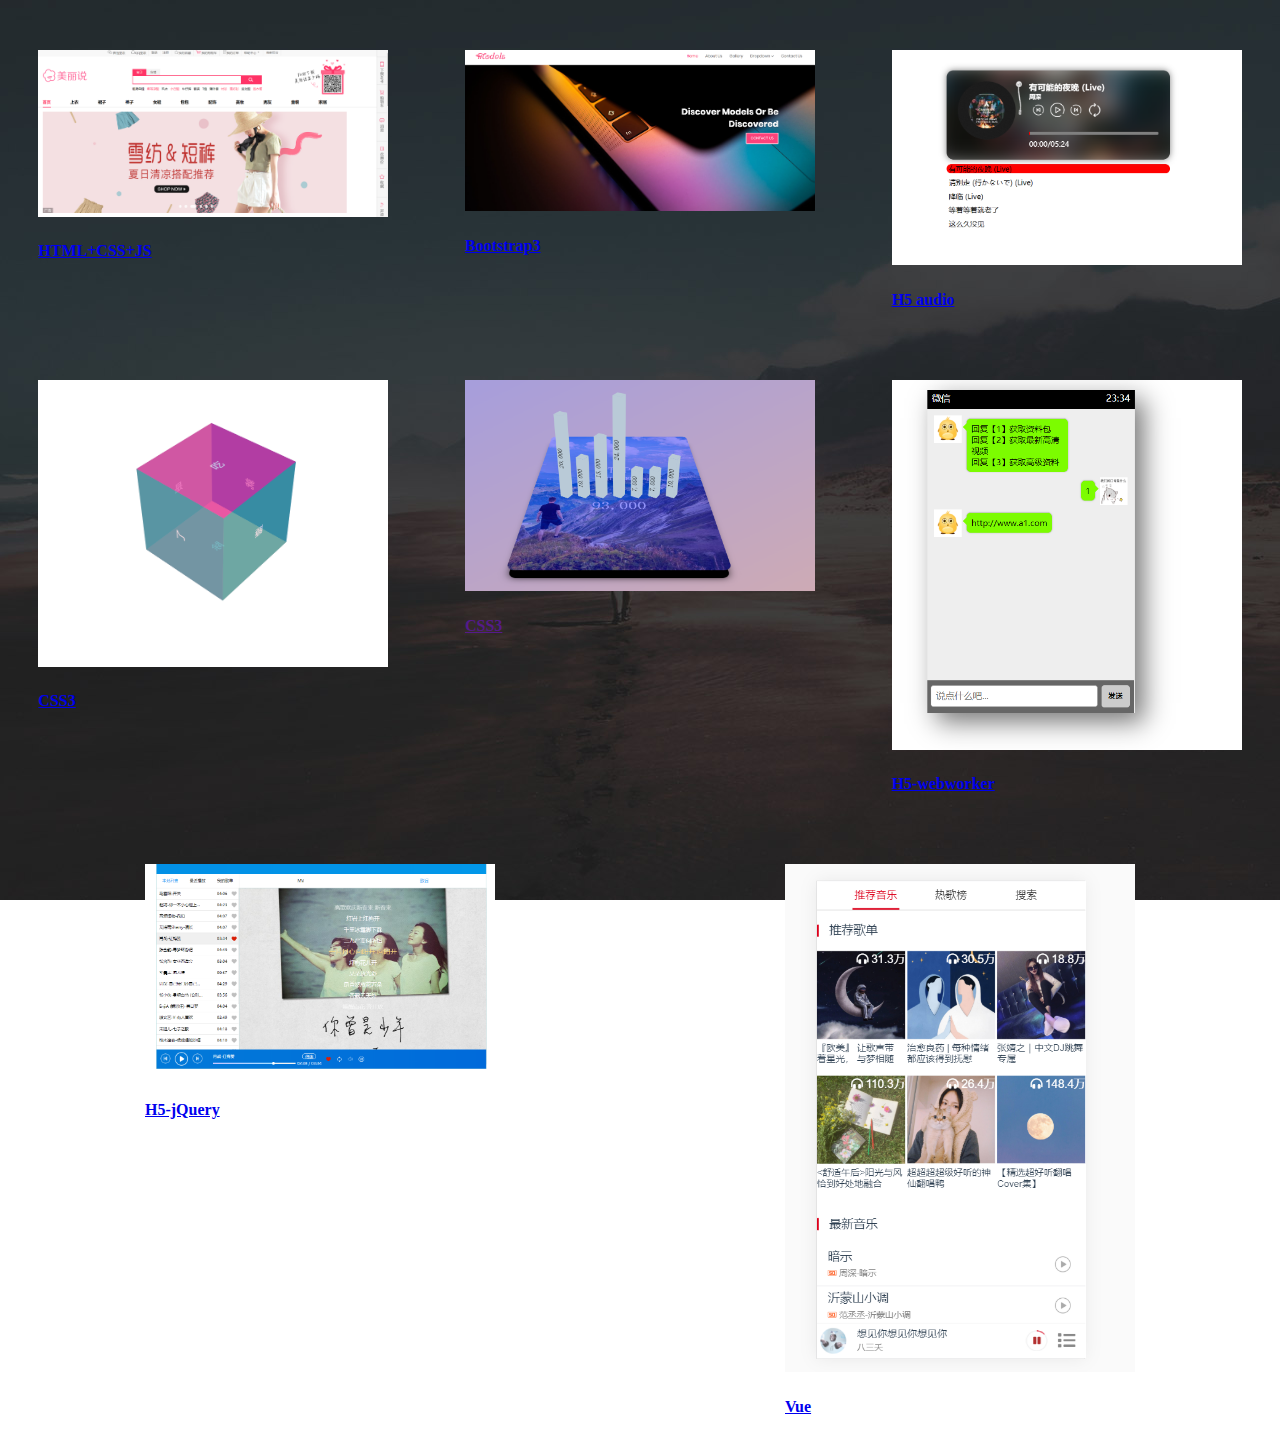
==== index.html @ 29542437 ".." ====
<!DOCTYPE html>
<html lang="zh">

<head>
  <meta charset="utf-8" />
  <meta name="viewport" content="width=device-width, initial-scale=1, shrink-to-fit=no" />
  <meta name="description" content="" />
  <meta name="author" content="" />
  <link href="https://fonts.googleapis.com/css?family=Lato:100,300,400,700,900" rel="stylesheet" />

  <title>I'm lgq13452</title>
  <style>
    body{
      margin: 0;
    }
    #page-wraper {
      width: 100%;
      height: 100%;
      background: url(./assets/images/page-bg.jpg) no-repeat center center fixed;
      background-size: cover;
    }

    .isotope-wrapper {
      width: 100%;
      height: 100%;
    }

    .isotope-box {
      display: flex;
      justify-content: space-around;
      flex-wrap: wrap;
    }

    img {
      margin-top: 50px;
      width: 350px;
    }
  </style>
</head>

<body>
  <div id="page-wraper">
    <div class="isotope-wrapper">
      <div class="isotope-box">
        <div class="isotope-item" data-type="nature">
          <a href="https://lgq13452.github.io/美丽说/index.html">
            <img src="assets/images/美丽说.png" alt="sq-sample26" />
            <h4>HTML+CSS+JS</h4>
          </a>
        </div>

        <div class="isotope-item" data-type="people">
          <a href="https://lgq13452.github.io/模特/index.html">
            <img src="assets/images/模特.png" alt="sq-sample26" />
            <h4>Bootstrap3</h4>
          </a>
        </div>

        <div class="isotope-item" data-type="animals">
          <a href="https://lgq13452.github.io/迷你播放器/index.html">
            <img src="assets/images/迷你播放器.png" alt="sq-sample26" />
            <h4>H5 audio</h4>
          </a>
        </div>

        <div class="isotope-item" data-type="people">
          <a href="https://lgq13452.github.io/css3/正方体.html">
            <img src="assets/images/c3zft.png" alt="sq-sample26" />
            <h4>CSS3</h4>
            </figure>
          </a>
        </div>

        <div class="isotope-item" data-type="nature">
          <a href href="https://lgq13452.github.io/css3/card/card.html">
            <img src="assets/images/c3card.png" alt="sq-sample26" />
            <h4>CSS3</h4>
          </a>
        </div>

        <div class="isotope-item" data-type="animals">
          <a href="https://lgq13452.github.io/聊天机器人/聊天.html">
            <img src="assets/images/chat.png" alt="sq-sample26" />
            <h4>H5-webworker</h4>
          </a>
        </div>

        <div class="isotope-item" data-type="animals">
          <a href="https://lgq13452.github.io/播放器/dog.html">
            <img src="assets/images/pc_audio.png" alt="sq-sample26" />
            <h4>H5-jQuery</h4>
          </a>
        </div>

        <div class="isotope-item" data-type="animals">
          <a href="https://lgq13452.github.io/Vue播放器/index.html">
            <img src="assets/images/vue播放器.png" alt="sq-sample26" />
            <h4>Vue</h4>
          </a>
        </div>

      </div>
    </div>
  </div>
</body>

</html>
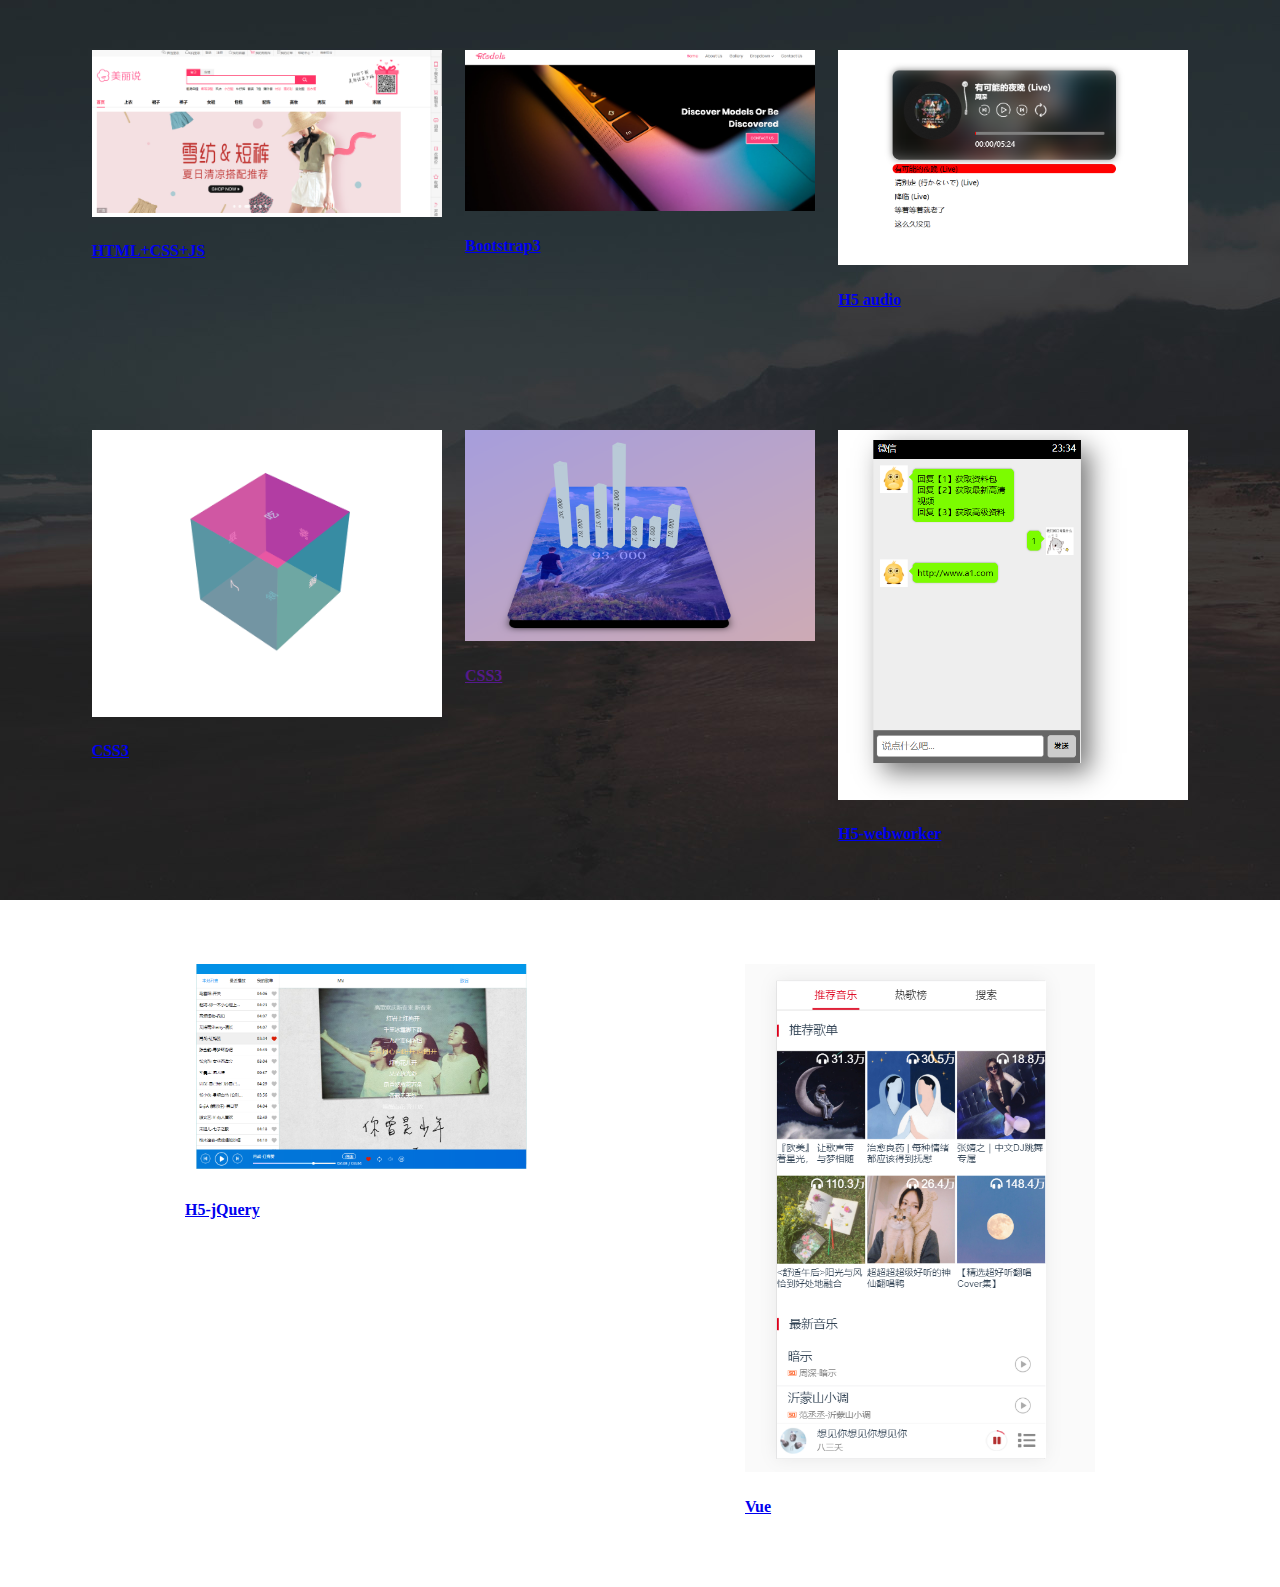
==== commit a70a8deb: "00" ====
--- a/index.html
+++ b/index.html
@@ -6,13 +6,12 @@
   <meta name="viewport" content="width=device-width, initial-scale=1, shrink-to-fit=no" />
   <meta name="description" content="" />
   <meta name="author" content="" />
-  <link href="https://fonts.googleapis.com/css?family=Lato:100,300,400,700,900" rel="stylesheet" />
-
   <title>I'm lgq13452</title>
   <style>
-    body{
+    body {
       margin: 0;
     }
+
     #page-wraper {
       width: 100%;
       height: 100%;
@@ -21,8 +20,10 @@
     }
 
     .isotope-wrapper {
-      width: 100%;
-      height: 100%;
+      /* display: flex;
+      justify-content: center;
+      height: 100%; */
+      padding: 0 80px;
     }
 
     .isotope-box {
@@ -31,8 +32,11 @@
       flex-wrap: wrap;
     }
 
+    .isotope-item {
+      padding: 50px 0;
+    }
+
     img {
-      margin-top: 50px;
       width: 350px;
     }
   </style>
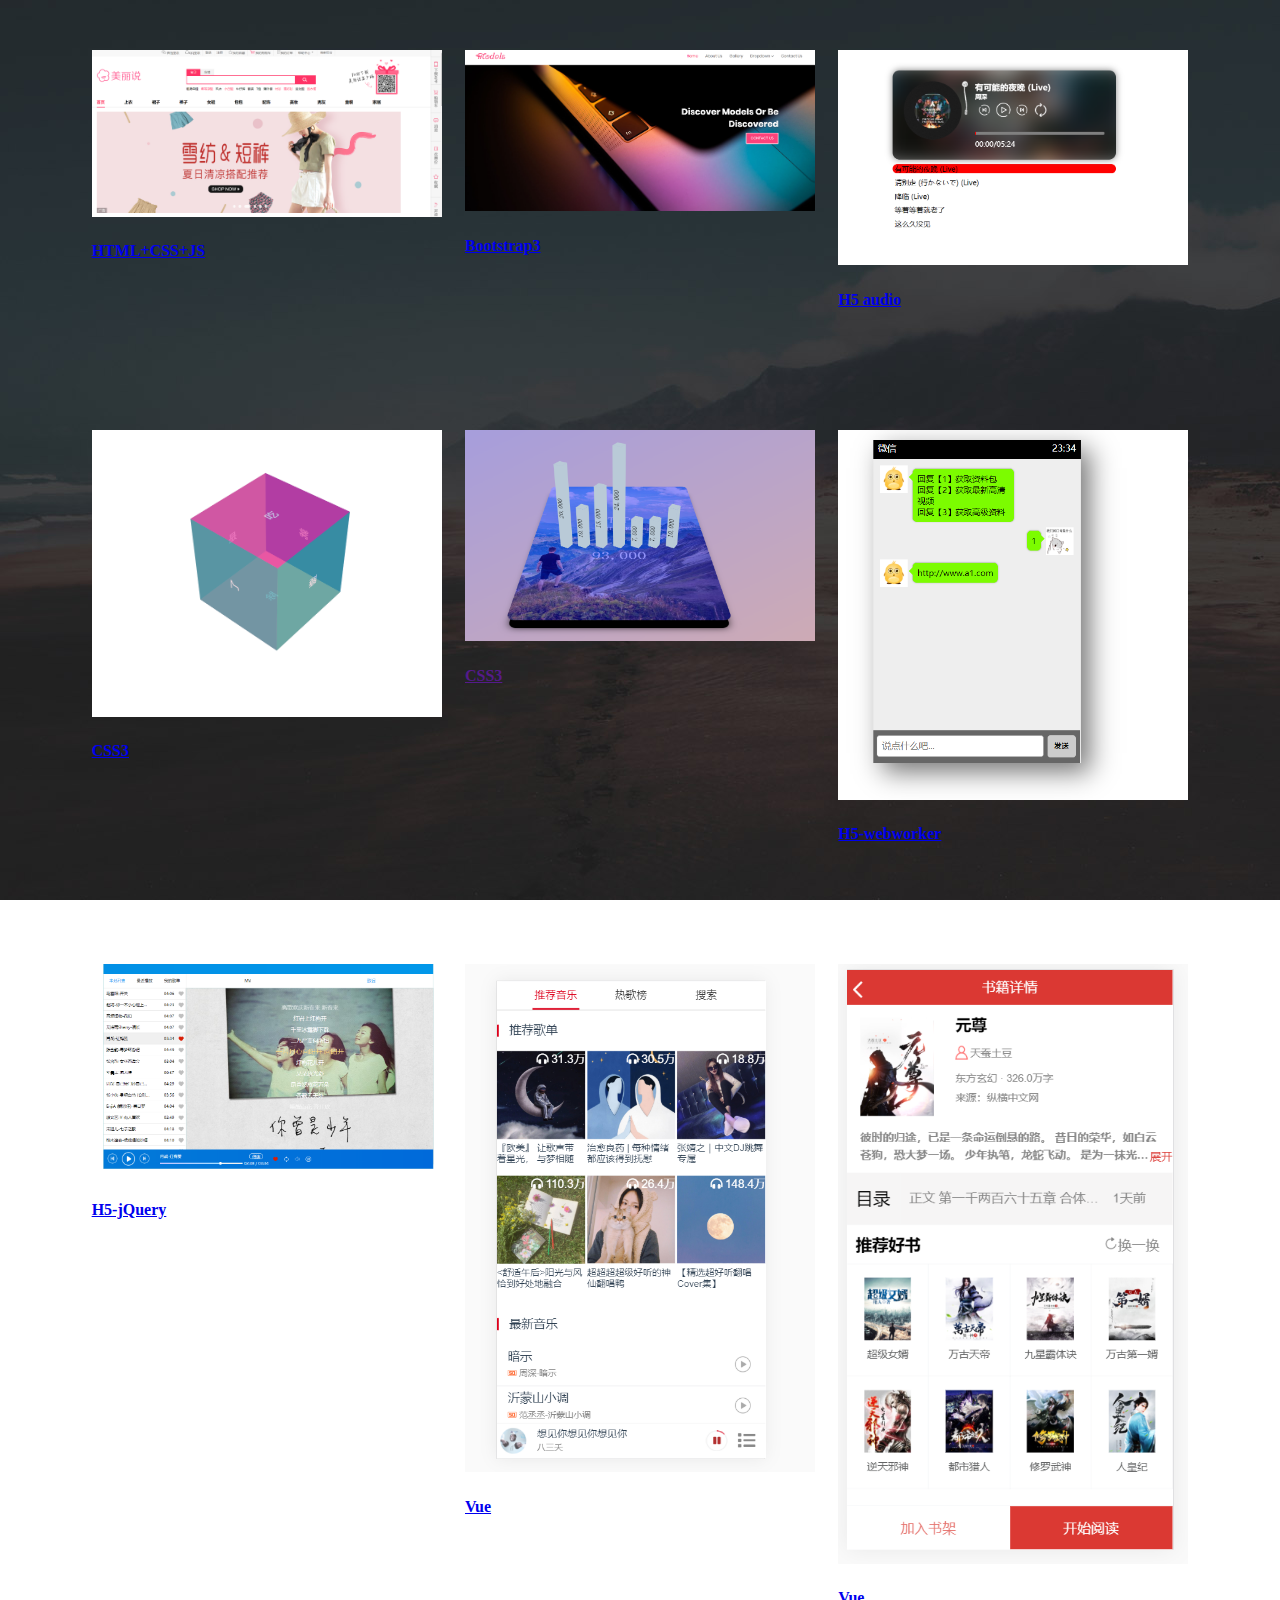
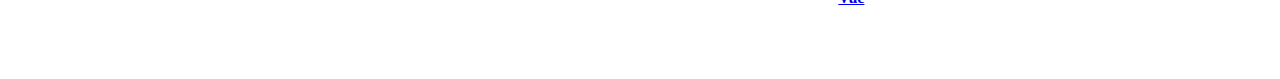
==== commit 5d353599: "小说项目" ====
--- a/index.html
+++ b/index.html
@@ -20,9 +20,6 @@
     }
 
     .isotope-wrapper {
-      /* display: flex;
-      justify-content: center;
-      height: 100%; */
       padding: 0 80px;
     }
 
@@ -97,8 +94,15 @@
         </div>
 
         <div class="isotope-item" data-type="animals">
-          <a href="https://lgq13452.github.io/Vue播放器/index.html">
-            <img src="assets/images/vue播放器.png" alt="sq-sample26" />
+          <a href="https://lgq13452.github.io/Vuemusic/index.html">
+            <img src="assets/images/vuemusic.png" alt="sq-sample26" />
+            <h4>Vue</h4>
+          </a>
+        </div>
+
+        <div class="isotope-item" data-type="animals">
+          <a href="https://lgq13452.github.io/vueNovel/index.html">
+            <img src="assets/images/novel.png" alt="sq-sample26" />
             <h4>Vue</h4>
           </a>
         </div>
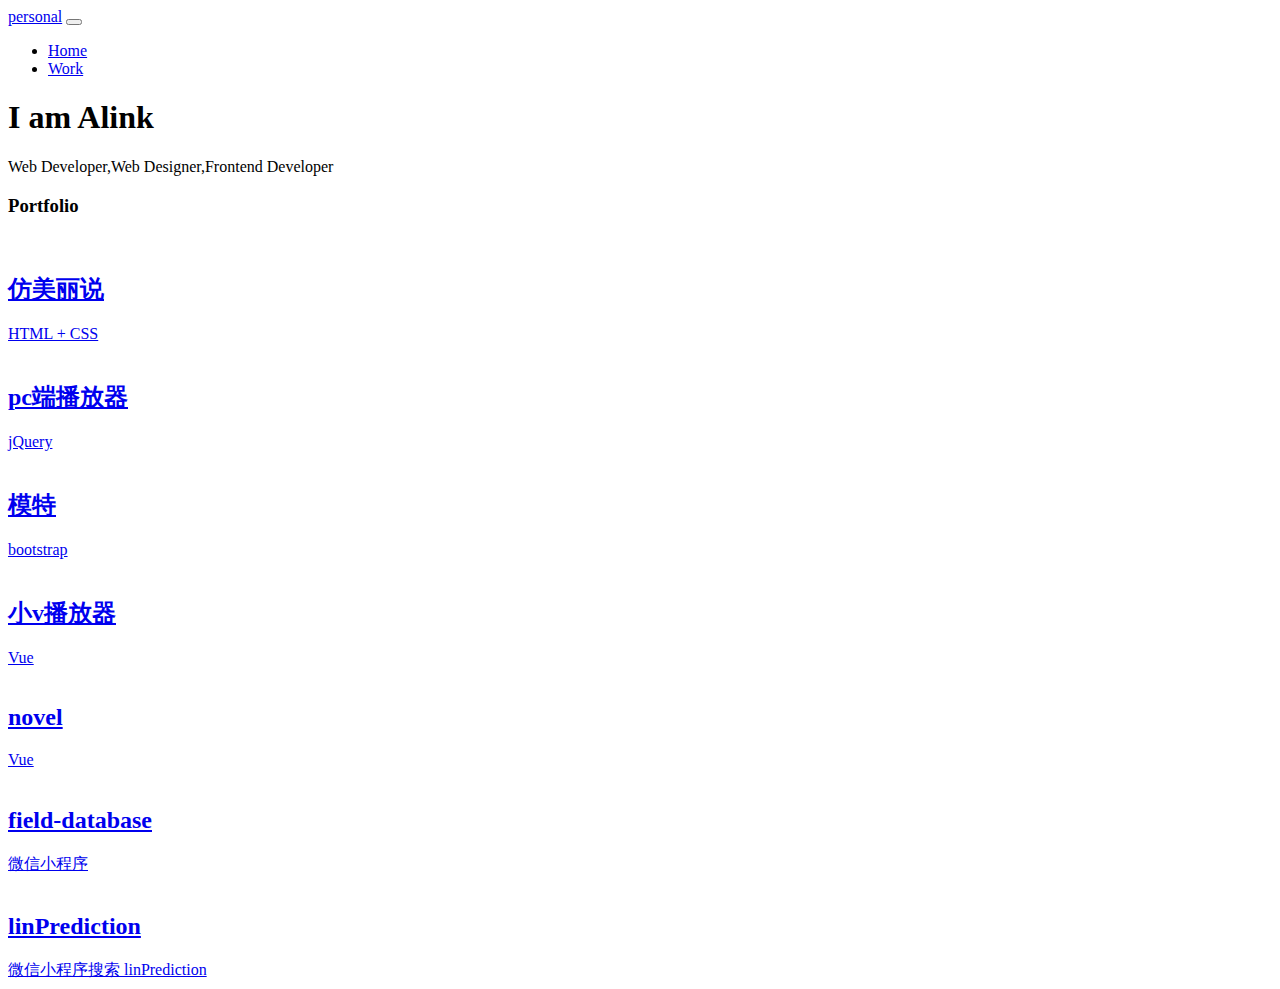
==== commit e02366b1: "修改展示页" ====
--- a/index.html
+++ b/index.html
@@ -1,115 +1,364 @@
 <!DOCTYPE html>
-<html lang="zh">
+<html lang="en">
 
 <head>
-  <meta charset="utf-8" />
-  <meta name="viewport" content="width=device-width, initial-scale=1, shrink-to-fit=no" />
-  <meta name="description" content="" />
-  <meta name="author" content="" />
-  <title>I'm lgq13452</title>
-  <style>
-    body {
-      margin: 0;
-    }
-
-    #page-wraper {
-      width: 100%;
-      height: 100%;
-      background: url(./assets/images/page-bg.jpg) no-repeat center center fixed;
-      background-size: cover;
-    }
-
-    .isotope-wrapper {
-      padding: 0 80px;
-    }
-
-    .isotope-box {
-      display: flex;
-      justify-content: space-around;
-      flex-wrap: wrap;
-    }
-
-    .isotope-item {
-      padding: 50px 0;
-    }
-
-    img {
-      width: 350px;
-    }
-  </style>
+  <meta charset="utf-8">
+  <title>欢迎来到lgq13452.io</title>
+  <meta content="width=device-width, initial-scale=1.0" name="viewport">
+  <meta content="" name="keywords">
+  <meta content="" name="description">
+
+  <!-- Favicons -->
+  <link href="assets/img/favicon.png" rel="icon">
+  <!-- <link href="img/apple-touch-icon.png" rel="apple-touch-icon"> -->
+
+  <!-- Bootstrap CSS File -->
+  <link href="assets/lib/bootstrap/css/bootstrap.min.css" rel="stylesheet">
+
+  <!-- Libraries CSS Files -->
+  <link href="assets/lib/font-awesome/css/font-awesome.min.css" rel="stylesheet">
+  <link href="assets/lib/animate/animate.min.css" rel="stylesheet">
+  <link href="assets/lib/ionicons/css/ionicons.min.css" rel="stylesheet">
+  <link href="assets/lib/owlcarousel/assets/owl.carousel.min.css" rel="stylesheet">
+
+  <!-- Main Stylesheet File -->
+  <link href="assets/css/style.css" rel="stylesheet">
+
 </head>
 
-<body>
-  <div id="page-wraper">
-    <div class="isotope-wrapper">
-      <div class="isotope-box">
-        <div class="isotope-item" data-type="nature">
-          <a href="https://lgq13452.github.io/美丽说/index.html">
-            <img src="assets/images/美丽说.png" alt="sq-sample26" />
-            <h4>HTML+CSS+JS</h4>
-          </a>
-        </div>
-
-        <div class="isotope-item" data-type="people">
-          <a href="https://lgq13452.github.io/模特/index.html">
-            <img src="assets/images/模特.png" alt="sq-sample26" />
-            <h4>Bootstrap3</h4>
-          </a>
-        </div>
-
-        <div class="isotope-item" data-type="animals">
-          <a href="https://lgq13452.github.io/迷你播放器/index.html">
-            <img src="assets/images/迷你播放器.png" alt="sq-sample26" />
-            <h4>H5 audio</h4>
-          </a>
-        </div>
-
-        <div class="isotope-item" data-type="people">
-          <a href="https://lgq13452.github.io/css3/正方体.html">
-            <img src="assets/images/c3zft.png" alt="sq-sample26" />
-            <h4>CSS3</h4>
-            </figure>
-          </a>
-        </div>
-
-        <div class="isotope-item" data-type="nature">
-          <a href href="https://lgq13452.github.io/css3/card/card.html">
-            <img src="assets/images/c3card.png" alt="sq-sample26" />
-            <h4>CSS3</h4>
-          </a>
-        </div>
-
-        <div class="isotope-item" data-type="animals">
-          <a href="https://lgq13452.github.io/聊天机器人/聊天.html">
-            <img src="assets/images/chat.png" alt="sq-sample26" />
-            <h4>H5-webworker</h4>
-          </a>
-        </div>
-
-        <div class="isotope-item" data-type="animals">
-          <a href="https://lgq13452.github.io/播放器/dog.html">
-            <img src="assets/images/pc_audio.png" alt="sq-sample26" />
-            <h4>H5-jQuery</h4>
-          </a>
-        </div>
-
-        <div class="isotope-item" data-type="animals">
-          <a href="https://lgq13452.github.io/Vuemusic/index.html">
-            <img src="assets/images/vuemusic.png" alt="sq-sample26" />
-            <h4>Vue</h4>
-          </a>
-        </div>
-
-        <div class="isotope-item" data-type="animals">
-          <a href="https://lgq13452.github.io/vueNovel/index.html">
-            <img src="assets/images/novel.png" alt="sq-sample26" />
-            <h4>Vue</h4>
-          </a>
-        </div>
-
+<body id="page-top">
+
+  <!--/ Nav Star /-->
+  <nav class="navbar navbar-b navbar-trans navbar-expand-md fixed-top" id="mainNav">
+    <div class="container">
+      <a class="navbar-brand js-scroll" href="#page-top">personal</a>
+      <button class="navbar-toggler collapsed" type="button" data-toggle="collapse" data-target="#navbarDefault"
+        aria-controls="navbarDefault" aria-expanded="false" aria-label="Toggle navigation">
+        <span></span>
+        <span></span>
+        <span></span>
+      </button>
+      <div class="navbar-collapse collapse justify-content-end" id="navbarDefault">
+        <ul class="navbar-nav">
+          <li class="nav-item">
+            <a class="nav-link js-scroll active" href="#home">Home</a>
+          </li>
+          <li class="nav-item">
+            <a class="nav-link js-scroll" href="#work">Work</a>
+          </li>
+          <!-- <li class="nav-item">
+            <a class="nav-link js-scroll" href="#blog">Blog</a>
+          </li> -->
+        </ul>
+      </div>
+    </div>
+  </nav>
+  <!--/ Nav End /-->
+
+  <!--/ Intro Skew Star /-->
+  <div id="home" class="intro route bg-image" style="background-image: url(assets/img/intro-bg.jpg)">
+    <div class="overlay-itro"></div>
+    <div class="intro-content display-table">
+      <div class="table-cell">
+        <div class="container">
+          <h1 class="intro-title mb-4">I am Alink</h1>
+          <p class="intro-subtitle"><span class="text-slider-items">Web Developer,Web Designer,Frontend
+              Developer</span><strong class="text-slider"></strong></p>
+        </div>
       </div>
     </div>
   </div>
+  <!--/ Intro Skew End /-->
+
+  <!--/ Section Portfolio Star /-->
+  <section id="work" class="portfolio-mf sect-pt4 route">
+    <div class="container">
+      <div class="row">
+        <div class="col-sm-12">
+          <div class="title-box text-center">
+            <h3 class="title-a">
+              Portfolio
+            </h3>
+            <div class="line-mf"></div>
+          </div>
+        </div>
+      </div>
+      <div class="row">
+        <div class="col-md-4">
+          <div class="work-box">
+            <a href="https://lgq13452.github.io/美丽说/index.html">
+              <div class="work-img">
+                <img src="assets/img/meilishuo.png" alt="" class="img-fluid">
+              </div>
+              <div class="work-content">
+                <div class="row">
+                  <div class="col-sm-8">
+                    <h2 class="w-title">仿美丽说</h2>
+                    <div class="w-more">
+                      <span class="w-ctegory">HTML + CSS</span>
+                    </div>
+                  </div>
+                </div>
+              </div>
+            </a>
+          </div>
+        </div>
+        <div class="col-md-4">
+          <div class="work-box">
+            <a href="https://lgq13452.github.io/播放器/dog.html">
+              <div class="work-img">
+                <img src="assets/img/pc_audio.png" alt="" class="img-fluid">
+              </div>
+              <div class="work-content">
+                <div class="row">
+                  <div class="col-sm-8">
+                    <h2 class="w-title">pc端播放器</h2>
+                    <div class="w-more">
+                      <span class="w-ctegory">jQuery</span>
+                    </div>
+                  </div>
+                </div>
+              </div>
+            </a>
+          </div>
+        </div>
+        <div class="col-md-4">
+          <div class="work-box">
+            <a href="https://lgq13452.github.io/模特/index.html">
+              <div class="work-img">
+                <img src="assets/img/model.png" alt="" class="img-fluid">
+              </div>
+              <div class="work-content">
+                <div class="row">
+                  <div class="col-sm-8">
+                    <h2 class="w-title">模特</h2>
+                    <div class="w-more">
+                      <span class="w-ctegory">bootstrap</span>
+                    </div>
+                  </div>
+                </div>
+              </div>
+            </a>
+          </div>
+        </div>
+        <div class="col-md-4">
+          <div class="work-box">
+            <a href="https://lgq13452.github.io/Vuemusic/index.html">
+              <div class="work-img">
+                <img src="assets/img/vuemusic.png" alt="" class="img-fluid">
+              </div>
+              <div class="work-content">
+                <div class="row">
+                  <div class="col-sm-8">
+                    <h2 class="w-title">小v播放器</h2>
+                    <div class="w-more">
+                      <span class="w-ctegory">Vue</span>
+                    </div>
+                  </div>
+                </div>
+              </div>
+            </a>
+          </div>
+        </div>
+        <div class="col-md-4">
+          <div class="work-box">
+            <a href="https://lgq13452.github.io/vueNovel/index.html">
+              <div class="work-img">
+                <img src="assets/img/novel.png" alt="" class="img-fluid">
+              </div>
+              <div class="work-content">
+                <div class="row">
+                  <div class="col-sm-8 vtitle">
+                    <h2 class="w-title">novel</h2>
+                    <div class="w-more">
+                      <span class="w-ctegory">Vue</span>
+                    </div>
+                  </div>
+                </div>
+              </div>
+            </a>
+          </div>
+        </div>
+
+        <div class="col-md-4">
+          <div class="work-box">
+            <a href="javascript:void(0);">
+              <div class="work-img">
+                <img src="assets/img/fieldFilm.png" alt="" class="img-fluid">
+              </div>
+              <div class="work-content">
+                <div class="row">
+                  <div class="col-sm-8 vtitle">
+                    <h2 class="w-title">field-database</h2>
+                    <div class="w-more">
+                      <span class="w-ctegory">微信小程序</span>
+                    </div>
+                  </div>
+                </div>
+              </div>
+            </a>
+          </div>
+        </div>
+
+        <div class="col-md-4">
+          <div class="work-box">
+            <a href="javascript:void(0);">
+              <div class="work-img">
+                <img src="assets/img/weather.png" alt="" class="img-fluid">
+              </div>
+              <div class="work-content">
+                <div class="row">
+                  <div class="col-sm-8 vtitle">
+                    <h2 class="w-title">linPrediction</h2>
+                    <div class="w-more">
+                      <span class="w-ctegory">微信小程序搜索   linPrediction</span>
+                    </div>
+                  </div>
+                </div>
+              </div>
+            </a>
+          </div>
+        </div>
+
+      </div>
+    </div>
+  </section>
+  <!--/ Section Portfolio End /-->
+
+  <!--/ Section Blog Star /-->
+  <!-- <section id="blog" class="blog-mf sect-pt4 route">
+    <div class="container">
+      <div class="row">
+        <div class="col-sm-12">
+          <div class="title-box text-center">
+            <h3 class="title-a">
+              Blog
+            </h3>
+            <p class="subtitle-a">
+              Lorem ipsum, dolor sit amet consectetur adipisicing elit.
+            </p>
+            <div class="line-mf"></div>
+          </div>
+        </div>
+      </div>
+      <div class="row">
+        <div class="col-md-4">
+          <div class="card card-blog">
+            <div class="card-img">
+              <a href="blog-single.html"><img src="img/post-1.jpg" alt="" class="img-fluid"></a>
+            </div>
+            <div class="card-body">
+              <div class="card-category-box">
+                <div class="card-category">
+                  <h6 class="category">Travel</h6>
+                </div>
+              </div>
+              <h3 class="card-title"><a href="blog-single.html">See more ideas about Travel</a></h3>
+              <p class="card-description">
+                Proin eget tortor risus. Pellentesque in ipsum id orci porta dapibus. Praesent sapien massa, convallis
+                a pellentesque nec,
+                egestas non nisi.
+              </p>
+            </div>
+            <div class="card-footer">
+              <div class="post-author">
+                <a href="#">
+                  <img src="img/testimonial-2.jpg" alt="" class="avatar rounded-circle">
+                  <span class="author">Morgan Freeman</span>
+                </a>
+              </div>
+              <div class="post-date">
+                <span class="ion-ios-clock-outline"></span> 10 min
+              </div>
+            </div>
+          </div>
+        </div>
+        <div class="col-md-4">
+          <div class="card card-blog">
+            <div class="card-img">
+              <a href="blog-single.html"><img src="img/post-2.jpg" alt="" class="img-fluid"></a>
+            </div>
+            <div class="card-body">
+              <div class="card-category-box">
+                <div class="card-category">
+                  <h6 class="category">Web Design</h6>
+                </div>
+              </div>
+              <h3 class="card-title"><a href="blog-single.html">See more ideas about Travel</a></h3>
+              <p class="card-description">
+                Proin eget tortor risus. Pellentesque in ipsum id orci porta dapibus. Praesent sapien massa, convallis
+                a pellentesque nec,
+                egestas non nisi.
+              </p>
+            </div>
+            <div class="card-footer">
+              <div class="post-author">
+                <a href="#">
+                  <img src="img/testimonial-2.jpg" alt="" class="avatar rounded-circle">
+                  <span class="author">Morgan Freeman</span>
+                </a>
+              </div>
+              <div class="post-date">
+                <span class="ion-ios-clock-outline"></span> 10 min
+              </div>
+            </div>
+          </div>
+        </div>
+        <div class="col-md-4">
+          <div class="card card-blog">
+            <div class="card-img">
+              <a href="blog-single.html"><img src="img/post-3.jpg" alt="" class="img-fluid"></a>
+            </div>
+            <div class="card-body">
+              <div class="card-category-box">
+                <div class="card-category">
+                  <h6 class="category">Web Design</h6>
+                </div>
+              </div>
+              <h3 class="card-title"><a href="blog-single.html">See more ideas about Travel</a></h3>
+              <p class="card-description">
+                Proin eget tortor risus. Pellentesque in ipsum id orci porta dapibus. Praesent sapien massa, convallis
+                a pellentesque nec,
+                egestas non nisi.
+              </p>
+            </div>
+            <div class="card-footer">
+              <div class="post-author">
+                <a href="#">
+                  <img src="img/testimonial-2.jpg" alt="" class="avatar rounded-circle">
+                  <span class="author">Morgan Freeman</span>
+                </a>
+              </div>
+              <div class="post-date">
+                <span class="ion-ios-clock-outline"></span> 10 min
+              </div>
+            </div>
+          </div>
+        </div>
+      </div>
+    </div>
+  </section> -->
+  <!--/ Section Blog End /-->
+
+  <a href="#" class="back-to-top"><i class="fa fa-chevron-up"></i></a>
+  <div id="preloader"></div>
+
+  <!-- JavaScript Libraries -->
+  <script src="assets/lib/jquery/jquery.min.js"></script>
+  <script src="assets/lib/jquery/jquery-migrate.min.js"></script>
+  <script src="assets/lib/popper/popper.min.js"></script>
+  <script src="assets/lib/bootstrap/js/bootstrap.min.js"></script>
+  <script src="assets/lib/easing/easing.min.js"></script>
+  <script src="assets/lib/counterup/jquery.waypoints.min.js"></script>
+  <script src="assets/lib/counterup/jquery.counterup.js"></script>
+  <script src="assets/lib/owlcarousel/owl.carousel.min.js"></script>
+  <script src="assets/lib/typed/typed.min.js"></script>
+  <!-- Contact Form JavaScript File -->
+  <!-- <script src="contactform/contactform.js"></script> -->
+
+  <!-- Template Main Javascript File -->
+  <script src="assets/js/main.js"></script>
+
 </body>
 
 </html>